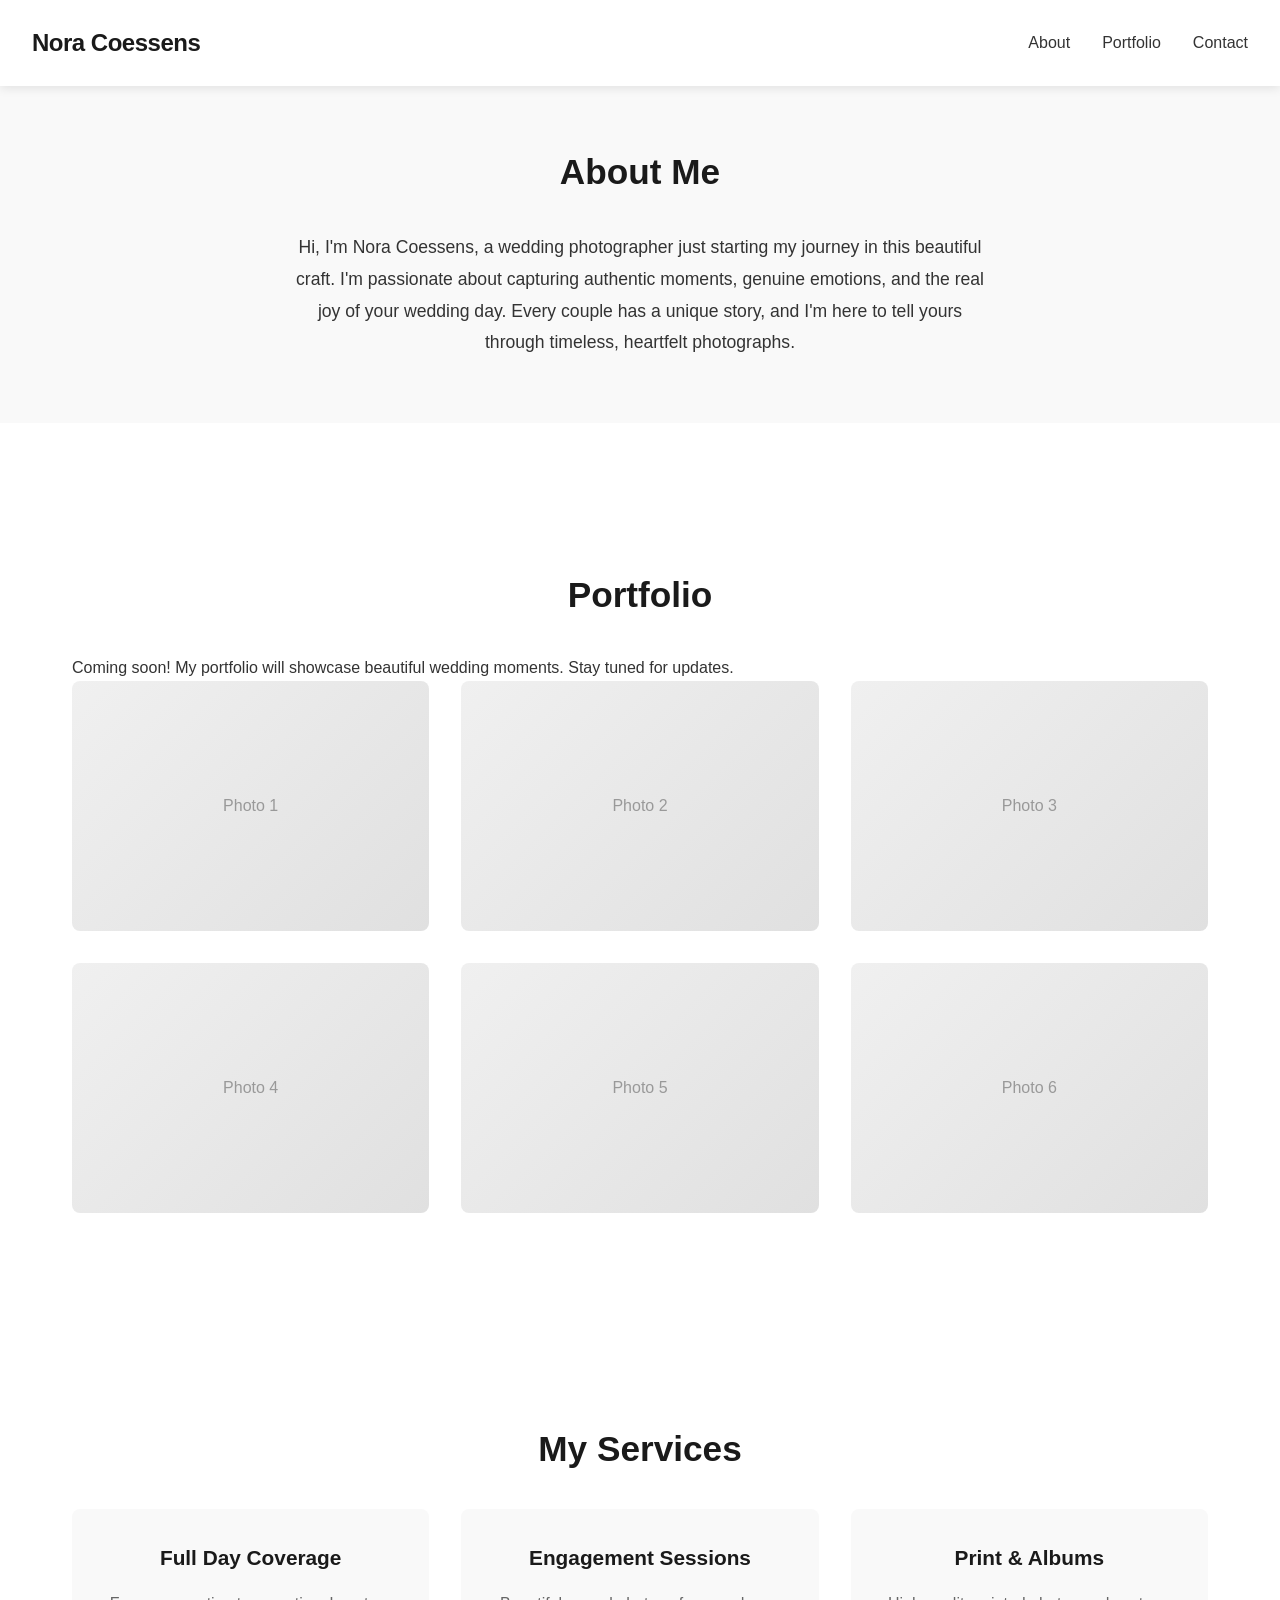
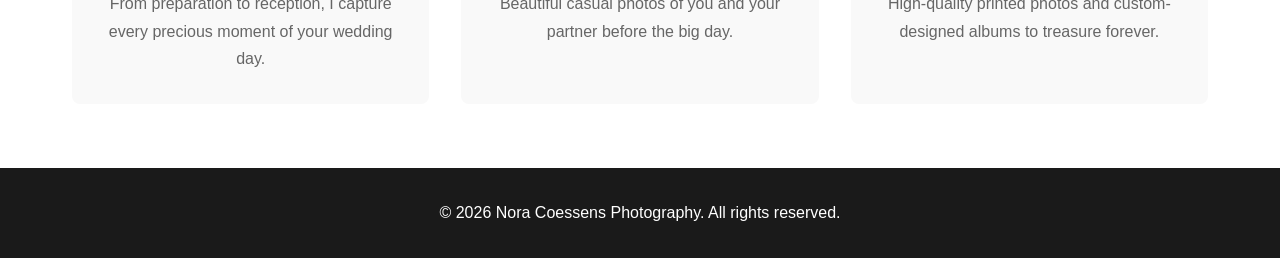
==== portfolio.html @ 22f9d9cc "new file:   .gitignore 	modified:   README.md 	new file:   css/landing.css 	new file:   css/portfoli" ====
<!DOCTYPE html>
<html lang="en">
<head>
    <meta charset="UTF-8">
    <meta name="viewport" content="width=device-width, initial-scale=1.0">
    <title>Portfolio - Nora Coessens</title>
    <link rel="stylesheet" href="css/portfolio.css">
</head>
<body>
    <header>
        <nav>
            <div class="logo"><a href="index.html">Nora Coessens</a></div>
            <ul>
                <li><a href="#about">About</a></li>
                <li><a href="#portfolio">Portfolio</a></li>
                <li><a href="index.html#contact">Contact</a></li>
            </ul>
        </nav>
    </header>

    <section id="about">
        <div class="container">
            <h2>About Me</h2>
            <p>Hi, I'm Nora Coessens, a wedding photographer just starting my journey in this beautiful craft. I'm passionate about capturing authentic moments, genuine emotions, and the real joy of your wedding day. Every couple has a unique story, and I'm here to tell yours through timeless, heartfelt photographs.</p>
        </div>
    </section>

    <section id="portfolio">
        <div class="container">
            <h2>Portfolio</h2>
            <p>Coming soon! My portfolio will showcase beautiful wedding moments. Stay tuned for updates.</p>
            <div class="gallery">
                <div class="placeholder">Photo 1</div>
                <div class="placeholder">Photo 2</div>
                <div class="placeholder">Photo 3</div>
                <div class="placeholder">Photo 4</div>
                <div class="placeholder">Photo 5</div>
                <div class="placeholder">Photo 6</div>
            </div>
        </div>
    </section>

    <section id="services">
        <div class="container">
            <h2>My Services</h2>
            <div class="services-grid">
                <div class="service-card">
                    <h3>Full Day Coverage</h3>
                    <p>From preparation to reception, I capture every precious moment of your wedding day.</p>
                </div>
                <div class="service-card">
                    <h3>Engagement Sessions</h3>
                    <p>Beautiful casual photos of you and your partner before the big day.</p>
                </div>
                <div class="service-card">
                    <h3>Print & Albums</h3>
                    <p>High-quality printed photos and custom-designed albums to treasure forever.</p>
                </div>
            </div>
        </div>
    </section>

    <footer>
        <p>&copy; 2026 Nora Coessens Photography. All rights reserved.</p>
    </footer>

    <script src="js/portfolio.js"></script>
</body>
</html>
---- css/portfolio.css ----
/* Portfolio Page Styles */

* {
    margin: 0;
    padding: 0;
    box-sizing: border-box;
}

body {
    font-family: 'Segoe UI', Tahoma, Geneva, Verdana, sans-serif;
    line-height: 1.6;
    color: #333;
}

.container {
    max-width: 1200px;
    margin: 0 auto;
    padding: 0 2rem;
}

/* Header */
header {
    background: rgba(255, 255, 255, 0.98);
    box-shadow: 0 2px 10px rgba(0,0,0,0.1);
    position: fixed;
    width: 100%;
    top: 0;
    z-index: 100;
}

nav {
    display: flex;
    justify-content: space-between;
    align-items: center;
    padding: 1.5rem 2rem;
}

.logo a {
    font-size: 1.5rem;
    font-weight: 700;
    letter-spacing: -0.5px;
    color: #1a1a1a;
    text-decoration: none;
}

nav ul {
    list-style: none;
    display: flex;
    gap: 2rem;
}

nav ul li a {
    text-decoration: none;
    color: #333;
    font-weight: 500;
    transition: color 0.3s ease;
}

nav ul li a:hover {
    color: #c9a876;
}

/* Sections */
section {
    padding: 4rem 2rem;
    margin-top: 80px;
}

section:first-of-type {
    margin-top: 80px;
}

h2 {
    text-align: center;
    margin-bottom: 2rem;
    font-size: 2.2rem;
    color: #1a1a1a;
}

/* About Section */
#about {
    background: #f9f9f9;
    text-align: center;
}

#about p {
    max-width: 700px;
    margin: 0 auto;
    font-size: 1.1rem;
    line-height: 1.8;
}

/* Portfolio Gallery */
.gallery {
    display: grid;
    grid-template-columns: repeat(auto-fit, minmax(300px, 1fr));
    gap: 2rem;
}

.placeholder {
    width: 100%;
    height: 250px;
    background: linear-gradient(135deg, #f0f0f0 0%, #e0e0e0 100%);
    display: flex;
    align-items: center;
    justify-content: center;
    border-radius: 8px;
    color: #999;
    font-weight: 500;
    cursor: pointer;
    transition: transform 0.3s, box-shadow 0.3s;
}

.placeholder:hover {
    transform: translateY(-5px);
    box-shadow: 0 10px 25px rgba(0,0,0,0.1);
}

/* Services Section */
#services {
    background: #fff;
}

.services-grid {
    display: grid;
    grid-template-columns: repeat(auto-fit, minmax(280px, 1fr));
    gap: 2rem;
}

.service-card {
    background: #f9f9f9;
    padding: 2rem;
    border-radius: 8px;
    text-align: center;
    transition: all 0.3s ease;
}

.service-card:hover {
    background: #fff;
    box-shadow: 0 8px 20px rgba(0,0,0,0.1);
}

.service-card h3 {
    margin-bottom: 1rem;
    font-size: 1.3rem;
    color: #1a1a1a;
}

.service-card p {
    color: #666;
    line-height: 1.7;
}

/* Footer */
footer {
    background: #1a1a1a;
    color: #fff;
    text-align: center;
    padding: 2rem;
}

/* Responsive */
@media (max-width: 768px) {
    nav {
        flex-direction: column;
        padding: 1rem;
    }

    nav ul {
        margin-top: 1rem;
        flex-direction: column;
        gap: 1rem;
        text-align: center;
    }

    h2 {
        font-size: 1.8rem;
    }

    section {
        padding: 2rem 1rem;
    }
}
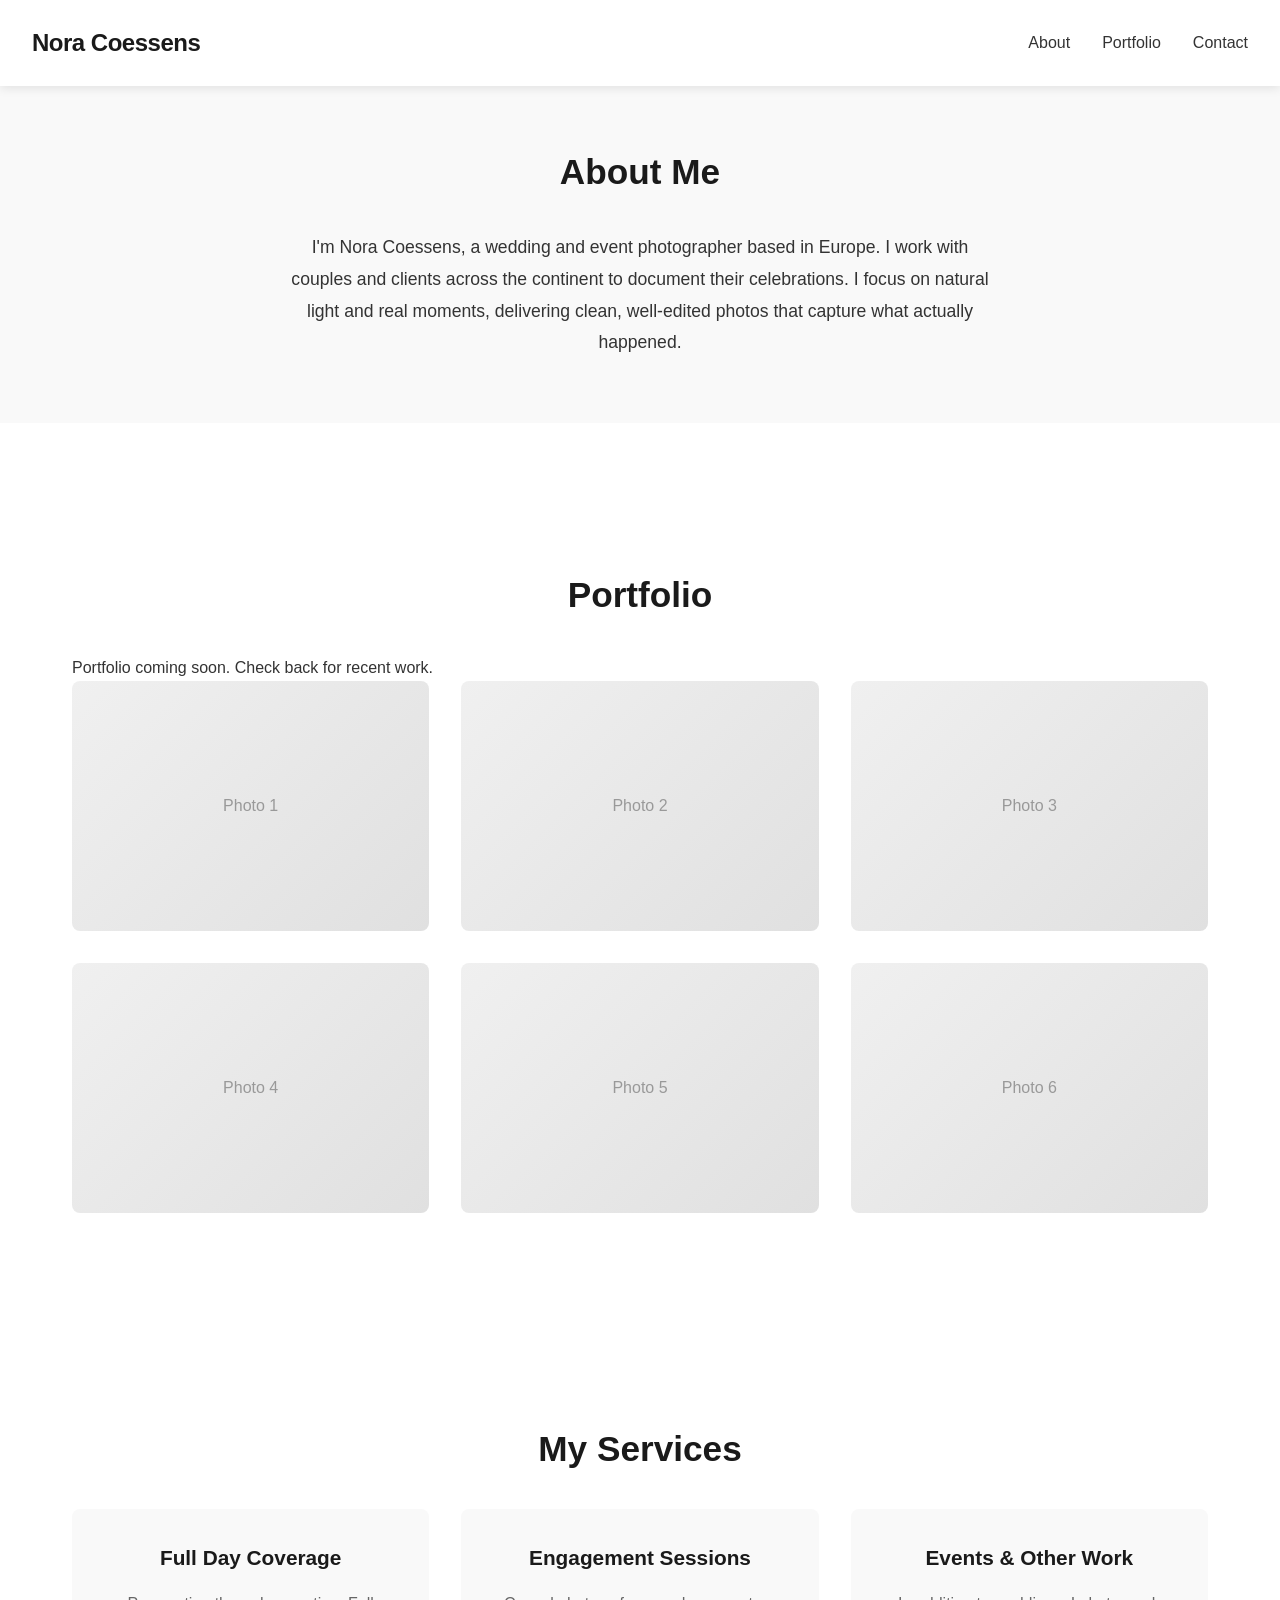
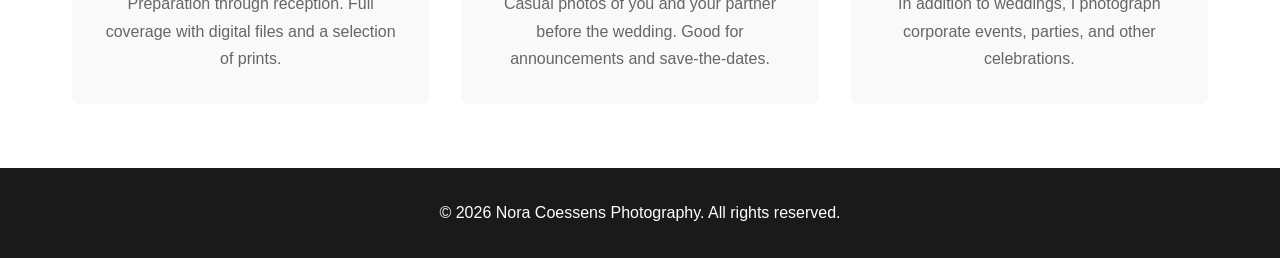
==== commit cf153367: "modified:   index.html 	modified:   portfolio.html" ====
--- a/portfolio.html
+++ b/portfolio.html
@@ -21,14 +21,14 @@
     <section id="about">
         <div class="container">
             <h2>About Me</h2>
-            <p>Hi, I'm Nora Coessens, a wedding photographer just starting my journey in this beautiful craft. I'm passionate about capturing authentic moments, genuine emotions, and the real joy of your wedding day. Every couple has a unique story, and I'm here to tell yours through timeless, heartfelt photographs.</p>
+            <p>I'm Nora Coessens, a wedding and event photographer based in Europe. I work with couples and clients across the continent to document their celebrations. I focus on natural light and real moments, delivering clean, well-edited photos that capture what actually happened.</p>
         </div>
     </section>
 
     <section id="portfolio">
         <div class="container">
             <h2>Portfolio</h2>
-            <p>Coming soon! My portfolio will showcase beautiful wedding moments. Stay tuned for updates.</p>
+            <p>Portfolio coming soon. Check back for recent work.</p>
             <div class="gallery">
                 <div class="placeholder">Photo 1</div>
                 <div class="placeholder">Photo 2</div>
@@ -46,15 +46,15 @@
             <div class="services-grid">
                 <div class="service-card">
                     <h3>Full Day Coverage</h3>
-                    <p>From preparation to reception, I capture every precious moment of your wedding day.</p>
+                    <p>Preparation through reception. Full coverage with digital files and a selection of prints.</p>
                 </div>
                 <div class="service-card">
                     <h3>Engagement Sessions</h3>
-                    <p>Beautiful casual photos of you and your partner before the big day.</p>
+                    <p>Casual photos of you and your partner before the wedding. Good for announcements and save-the-dates.</p>
                 </div>
                 <div class="service-card">
-                    <h3>Print & Albums</h3>
-                    <p>High-quality printed photos and custom-designed albums to treasure forever.</p>
+                    <h3>Events & Other Work</h3>
+                    <p>In addition to weddings, I photograph corporate events, parties, and other celebrations.</p>
                 </div>
             </div>
         </div>
